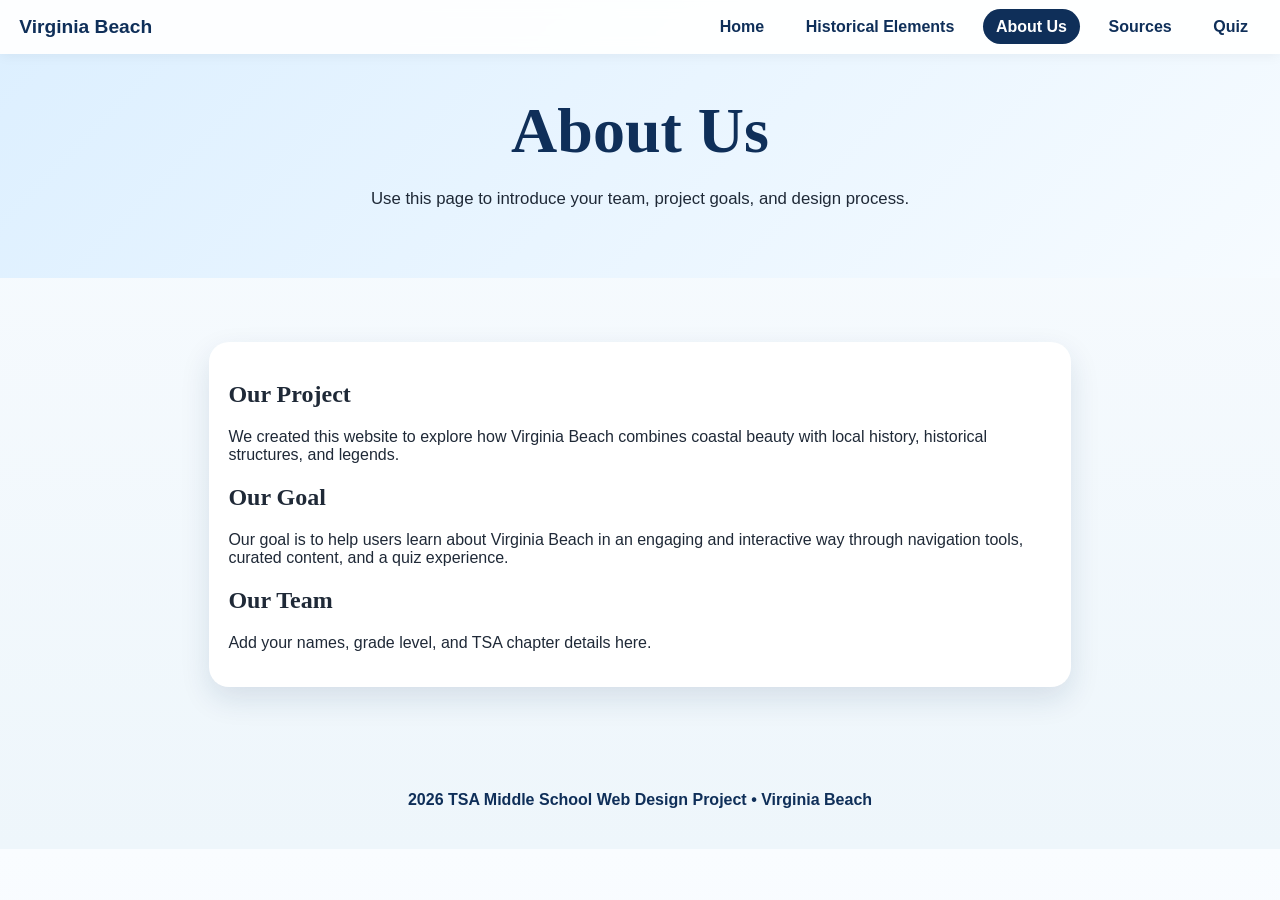
==== html/about.html @ ebc377e8 "changes" ====
<!DOCTYPE html>
<html lang="en">
<head>
  <meta charset="UTF-8" />
  <meta name="viewport" content="width=device-width, initial-scale=1.0" />
  <title>Virginia Beach | About Us</title>
  <link rel="stylesheet" href="../css/styles.css" />
</head>
<body>
  <header class="site-header inner-header">
    <nav class="navbar">
      <a class="logo" href="index.html">Virginia Beach</a>
      <button class="menu-toggle" aria-label="Open menu">☰</button>
      <ul class="nav-links">
        <li><a href="index.html">Home</a></li>
        <li><a href="historical-elements.html">Historical Elements</a></li>
        <li><a href="about.html" class="active">About Us</a></li>
        <li><a href="sources.html">Sources</a></li>
        <li><a href="quiz.html">Quiz</a></li>
      </ul>
    </nav>

    <section class="page-banner">
      <h1>About Us</h1>
      <p>Use this page to introduce your team, project goals, and design process.</p>
    </section>
  </header>

  <main>
    <section class="section narrow">
      <div class="story-card simple-card">
        <h2>Our Project</h2>
        <p>
          We created this website to explore how Virginia Beach combines coastal beauty with local history,
          historical structures, and legends.
        </p>

        <h2>Our Goal</h2>
        <p>
          Our goal is to help users learn about Virginia Beach in an engaging and interactive way
          through navigation tools, curated content, and a quiz experience.
        </p>

        <h2>Our Team</h2>
        <p>Add your names, grade level, and TSA chapter details here.</p>
      </div>
    </section>
  </main>

  <footer class="site-footer">
    <p>2026 TSA Middle School Web Design Project • Virginia Beach</p>
  </footer>

  <script src="script.js"></script>
</body>
</html>
---- css/styles.css ----
:root {
  --navy: #0f2f59;
  --blue: #2f6fa3;
  --light-blue: #eaf4ff;
  --white: #ffffff;
  --text: #1f2937;
  --shadow: 0 12px 30px rgba(15, 47, 89, 0.12);
  --radius: 20px;
}

* {
  box-sizing: border-box;
}

html {
  scroll-behavior: smooth;
}

body {
  margin: 0;
  color: var(--text);
  background: linear-gradient(to bottom, #f9fcff, #eef6fb);
}

body {
  font-family: 'Poppins', sans-serif;
}

h1, h2, h3 {
  font-family: 'Playfair Display', serif;
}

img {
  max-width: 100%;
  display: block;
}

.site-header {
  background: linear-gradient(135deg, #dcefff, #f6fbff);
}

.navbar {
  display: flex;
  justify-content: space-between;
  align-items: center;
  padding: 1rem 1.2rem;
  position: sticky;
  top: 0;
  background: rgba(255,255,255,0.92);
  backdrop-filter: blur(8px);
  z-index: 1000;
  box-shadow: 0 2px 12px rgba(0,0,0,0.05);
}

.logo {
  text-decoration: none;
  font-weight: 700;
  font-size: 1.2rem;
  color: var(--navy);
}

.nav-links {
  display: flex;
  list-style: none;
  gap: 1rem;
  padding: 0;
  margin: 0;
}

.nav-links a {
  text-decoration: none;
  color: var(--navy);
  font-weight: 600;
  padding: 0.55rem 0.8rem;
  border-radius: 999px;
}

.nav-links a:hover,
.nav-links a.active {
  background: var(--navy);
  color: var(--white);
}

.menu-toggle {
  display: none;
  background: none;
  border: none;
  font-size: 1.6rem;
  color: var(--navy);
  cursor: pointer;
}

.hero {
  display: grid;
  grid-template-columns: 1.1fr 0.9fr;
  gap: 2rem;
  align-items: start;
  padding: 3rem 1.2rem 4rem;
  max-width: 1200px;
  margin: 0 auto;
}

.hero-text h1,
.page-banner h1 {
  margin: 0 0 0.75rem;
  font-size: clamp(2.4rem, 5vw, 4.5rem);
  color: var(--navy);
}

.eyebrow {
  text-transform: uppercase;
  letter-spacing: 0.08em;
  color: var(--blue);
  font-weight: 700;
}

.hero-subtitle,
.page-banner p,
.section-heading p {
  font-size: 1.05rem;
  line-height: 1.7;
}

.hero-image-card,
.quiz-card,
.search-box.card,
.story-card,
.fact-card,
.feature-card,
.simple-card {
  background: var(--white);
  border-radius: var(--radius);
  box-shadow: var(--shadow);
}

.hero-image-card {
  overflow: hidden;
}

.hero-image-card img {
  width: 100%;
  height: auto;
  object-fit: cover;
}

.hero-buttons,
.category-buttons,
.quiz-options {
  display: flex;
  flex-wrap: wrap;
  gap: 0.85rem;
  margin-top: 1.2rem;
}

.btn,
.filter-btn,
.quiz-option {
  border: none;
  cursor: pointer;
  border-radius: 999px;
  padding: 0.8rem 1.15rem;
  font-weight: 700;
  text-decoration: none;
  transition: transform 0.2s ease;
}

.btn:hover,
.filter-btn:hover,
.quiz-option:hover {
  transform: translateY(-2px);
}

.btn.primary,
.filter-btn,
.quiz-option {
  background: var(--navy);
  color: var(--white);
}

.btn.secondary {
  background: var(--white);
  color: var(--navy);
  border: 2px solid var(--navy);
}

.section {
  margin: 0 auto;
  padding: 4rem 1.2rem;
}

.section {
  max-width: 1400px;
}

.card-grid {
  gap: 1rem;
}

.five-grid {
  grid-template-columns: repeat(3, minmax(0, 1fr));
}

.alt-section {
  background: rgba(234, 244, 255, 0.55);
}

.narrow {
  max-width: 900px;
}

.section-heading {
  text-align: center;
  max-width: 700px;
  margin: 0 auto 2rem;
}

.section-heading h2 {
  color: var(--navy);
  font-size: 2rem;
  margin-bottom: 0.5rem;
}

.quick-facts-grid,
.card-grid {
  display: grid;
  gap: 1.4rem;
}

.quick-facts-grid,
.three-up {
  grid-template-columns: repeat(3, minmax(0, 1fr));
}


.two-up {
  grid-template-columns: repeat(2, minmax(0, 1fr));
}

.four-grid {
  grid-template-columns: repeat(4, minmax(0, 1fr));
}

.fact-card,
.story-card,
.feature-card,
.simple-card,
.quiz-card,
.search-box.card,
.category-card {
  padding: 1.2rem;
}

.feature-card,
.story-card {
  overflow: hidden;
}

.story-card {
  opacity: 0;
  transform: translateY(20px);
  animation: fadeUp 0.6s ease forwards;
}

@keyframes fadeUp {
  to {
    opacity: 1;
    transform: translateY(0);
  }
}

.card-body {
  padding-top: 1rem;
}

.text-link {
  color: var(--blue);
  font-weight: 700;
  text-decoration: none;
}

.search-box {
  display: flex;
  gap: 0.8rem;
  align-items: center;
}

.search-box input {
  flex: 1;
  padding: 0.9rem 1rem;
  border-radius: 12px;
  border: 1px solid #cfddeb;
  font-size: 1rem;
}

.cta-content {
  background: linear-gradient(135deg, var(--navy), var(--blue));
  color: var(--white);
  border-radius: var(--radius);
  padding: 2rem;
  text-align: center;
  box-shadow: var(--shadow);
}

.page-banner {
  max-width: 900px;
  margin: 0 auto;
  padding: 2.5rem 1.2rem 3rem;
  text-align: center;
}

.story-card img,
.feature-card img {
  width: 100%;
  height: 220px;
  object-fit: cover;
  border-radius: 16px;
}

.source-list {
  line-height: 1.9;
  padding-left: 1.2rem;
}

.quiz-result {
  margin-top: 1.5rem;
  padding: 1rem;
  background: var(--light-blue);
  border-radius: 16px;
}

.site-footer {
  text-align: center;
  padding: 1.5rem;
  color: var(--navy);
  font-weight: 600;
}

.category-card {
  background: white;
  border-radius: 20px;
  text-align: center;
  box-shadow: 0 10px 25px rgba(0,0,0,0.1);
  transition: 0.3s;
}

.category-card:hover {
  transform: translateY(-8px);
}

.category-card img {
  width: 100%;
  height: 180px;
  object-fit: cover;
  border-radius: 15px;
}

.category-card h3 {
  margin: 15px 0 5px;
  color: #0f2f59;
}

.category-card a {
  display: inline-block;
  margin-top: 10px;
  text-decoration: none;
  color: #2f6fa3;
  font-weight: bold;
}

@media (max-width: 900px) {
  .hero,
  .quick-facts-grid,
  .three-up,
  .two-up,
  .four-grid {
    grid-template-columns: 1fr;
  }

  .search-box {
    flex-direction: column;
    align-items: stretch;
  }
}

@media (max-width: 768px) {
  .menu-toggle {
    display: block;
  }

  .nav-links {
    display: none;
    position: absolute;
    top: 72px;
    right: 16px;
    flex-direction: column;
    background: var(--white);
    width: min(260px, 80vw);
    padding: 1rem;
    border-radius: 18px;
    box-shadow: var(--shadow);
  }

  .nav-links.show {
    display: flex;
  }

  .hero {
    padding-top: 2rem;
  }
}

.centered-heading {
  text-align: center;
  margin: 0 auto 2rem;
}

.story-section {
  padding-top: 2rem;
  padding-bottom: 2rem;
}

.story-row-alt {
  display: grid;
  grid-template-columns: 1fr 1fr;
  gap: 2rem;
  align-items: center;
  max-width: 1200px;
  margin: 0 auto;
}

.story-row-alt.reverse .story-image-block {
  order: 2;
}

.story-row-alt.reverse .story-text-block {
  order: 1;
}

.story-image-block img {
  width: 100%;
  border-radius: 20px;
  box-shadow: var(--shadow);
  object-fit: cover;
}

.story-text-block h2 {
  color: var(--navy);
  margin-top: 0;
  margin-bottom: 1rem;
}

.story-text-block p {
  line-height: 1.8;
  margin-bottom: 1rem;
}

.fact-highlight {
  background: linear-gradient(135deg, var(--light-blue), #f8fbff);
  border-radius: 20px;
  padding: 1.5rem;
  box-shadow: var(--shadow);
  text-align: center;
}

.fact-highlight h3 {
  color: var(--navy);
  margin-top: 0;
}

@media (max-width: 900px) {
  .story-row-alt {
    grid-template-columns: 1fr;
  }

  .story-row-alt.reverse .story-image-block,
  .story-row-alt.reverse .story-text-block {
    order: unset;
  }
}

.back-button-container {
  max-width: 1200px;
  margin: 1rem auto 0;
  padding: 0 1.2rem;
}

.back-btn {
  display: inline-block;
  text-decoration: none;
  color: var(--navy);
  font-weight: 600;
  padding: 0.5rem 0.9rem;
  border-radius: 999px;
  border: 2px solid var(--navy);
  transition: 0.3s;
}

.back-btn:hover {
  background: var(--navy);
  color: var(--white);
}
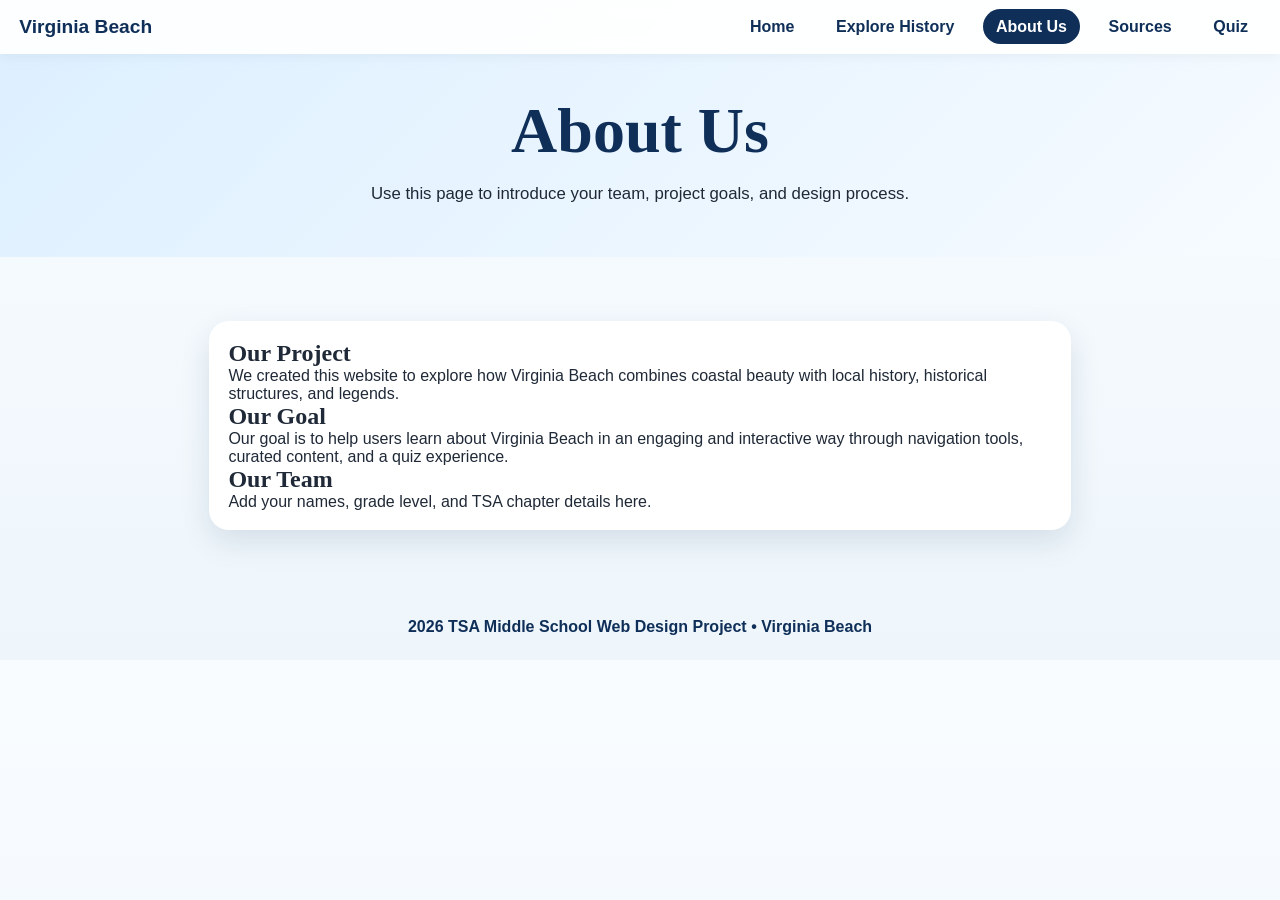
==== commit 26e21ee2: "changes" ====
--- a/html/about.html
+++ b/html/about.html
@@ -13,7 +13,7 @@
       <button class="menu-toggle" aria-label="Open menu">☰</button>
       <ul class="nav-links">
         <li><a href="index.html">Home</a></li>
-        <li><a href="historical-elements.html">Historical Elements</a></li>
+        <li><a href="historical-elements.html">Explore History</a></li>
         <li><a href="about.html" class="active">About Us</a></li>
         <li><a href="sources.html">Sources</a></li>
         <li><a href="quiz.html">Quiz</a></li>
--- a/css/styles.css
+++ b/css/styles.css
@@ -9,6 +9,8 @@
 }
 
 * {
+  margin: 0;
+  padding: 0;
   box-sizing: border-box;
 }
 
@@ -90,6 +92,90 @@
   cursor: pointer;
 }
 
+.category-card img {
+  object-fit: contain;
+  background: #f8fbff;
+  padding: 10px;
+}
+
+.didyouknow-grid {
+  display: grid;
+  grid-template-columns: repeat(3, 1fr);
+  gap: 1.4rem;
+}
+
+.flip-card {
+  background: transparent;
+  height: 320px;
+  perspective: 1000px;
+}
+
+.flip-card-inner {
+  position: relative;
+  width: 100%;
+  height: 100%;
+  transition: transform 0.7s;
+  transform-style: preserve-3d;
+}
+
+.flip-card:hover .flip-card-inner {
+  transform: rotateY(180deg);
+}
+
+.flip-card-front,
+.flip-card-back {
+  position: absolute;
+  width: 100%;
+  height: 100%;
+  border-radius: 20px;
+  backface-visibility: hidden;
+  box-shadow: var(--shadow);
+  overflow: hidden;
+  background: var(--white);
+  padding: 1rem;
+}
+
+.flip-card-front {
+  text-align: center;
+}
+
+.flip-card-front img {
+  width: 100%;
+  height: 180px;
+  object-fit: cover;
+  border-radius: 15px;
+  margin-bottom: 12px;
+}
+
+.flip-card-front h3,
+.flip-card-back h3 {
+  color: var(--navy);
+  margin: 0.5rem 0;
+}
+
+.flip-card-front p {
+  color: var(--blue);
+  font-weight: 600;
+}
+
+.flip-card-back {
+  transform: rotateY(180deg);
+  display: flex;
+  flex-direction: column;
+  justify-content: center;
+  text-align: center;
+}
+
+.flip-card-back p {
+  line-height: 1.6;
+}
+
+@media (max-width: 900px) {
+  .didyouknow-grid {
+    grid-template-columns: 1fr;
+  }
+}
+
 .hero {
   display: grid;
   grid-template-columns: 1.1fr 0.9fr;
@@ -354,7 +440,7 @@
   border-radius: 15px;
 }
 
-.category-card h3 {
+ .category-card h3 {
   margin: 15px 0 5px;
   color: #0f2f59;
 }
@@ -498,4 +584,44 @@
 .back-btn:hover {
   background: var(--navy);
   color: var(--white);
+}
+.flip-card-front img {
+  width: 100%;
+  max-width: 400px;
+  height: 200px;
+  object-fit: contain;
+  margin: 0 auto 14px;
+  display: block;
+  align-items: center;
+}
+
+.story-row {
+  max-width: 1100px;
+  margin: 0 auto;
+  display: flex;
+  flex-direction: column;
+  gap: 30px;
+}
+
+.story-box {
+  width: 80%;
+  max-width: 900px;
+  margin: 0 auto;
+  padding: 25px;
+  background: var(--white);
+  border-radius: 20px;
+  box-shadow: var(--shadow);
+}
+
+.story-box{
+  margin-top: 20px;
+}
+
+.quiz-question-box {
+  margin-bottom: 20px;
+}
+
+.quiz-question-box label {
+  display: block;
+  margin-bottom: 8px;
 }
